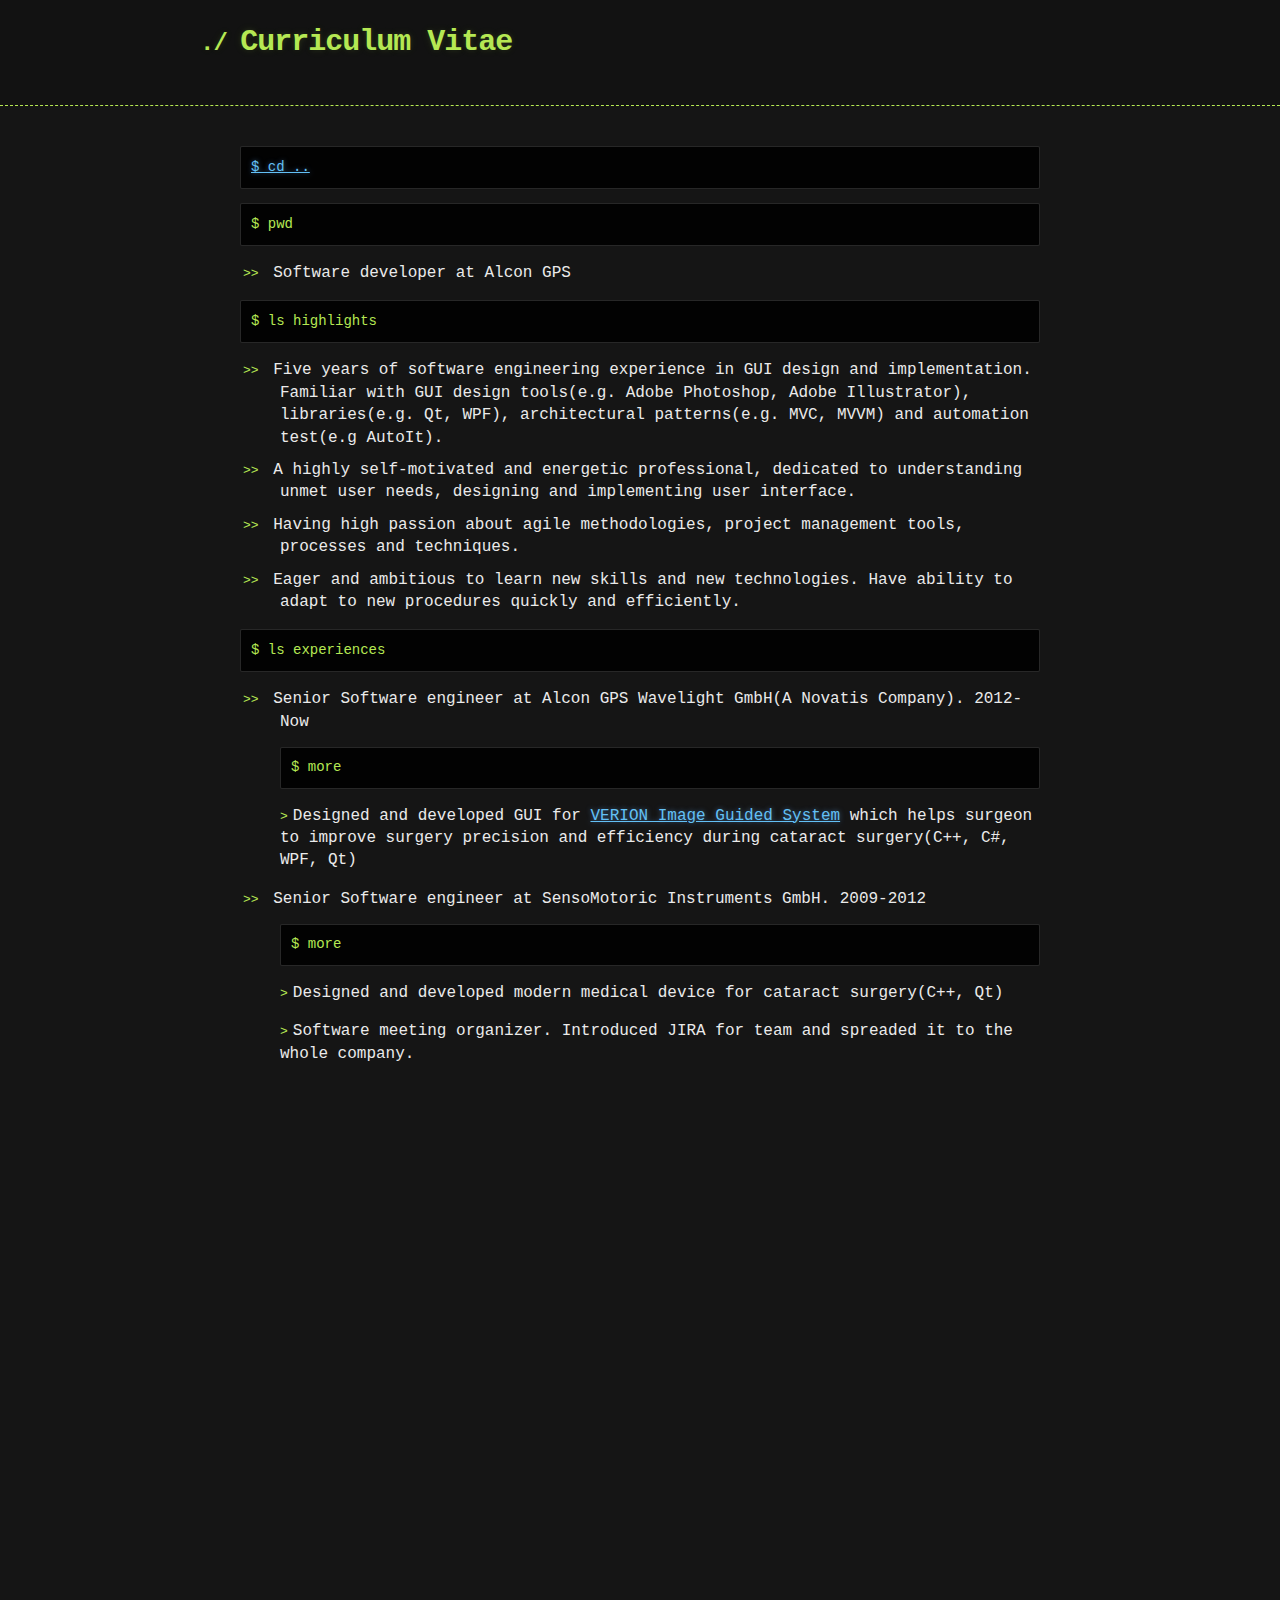
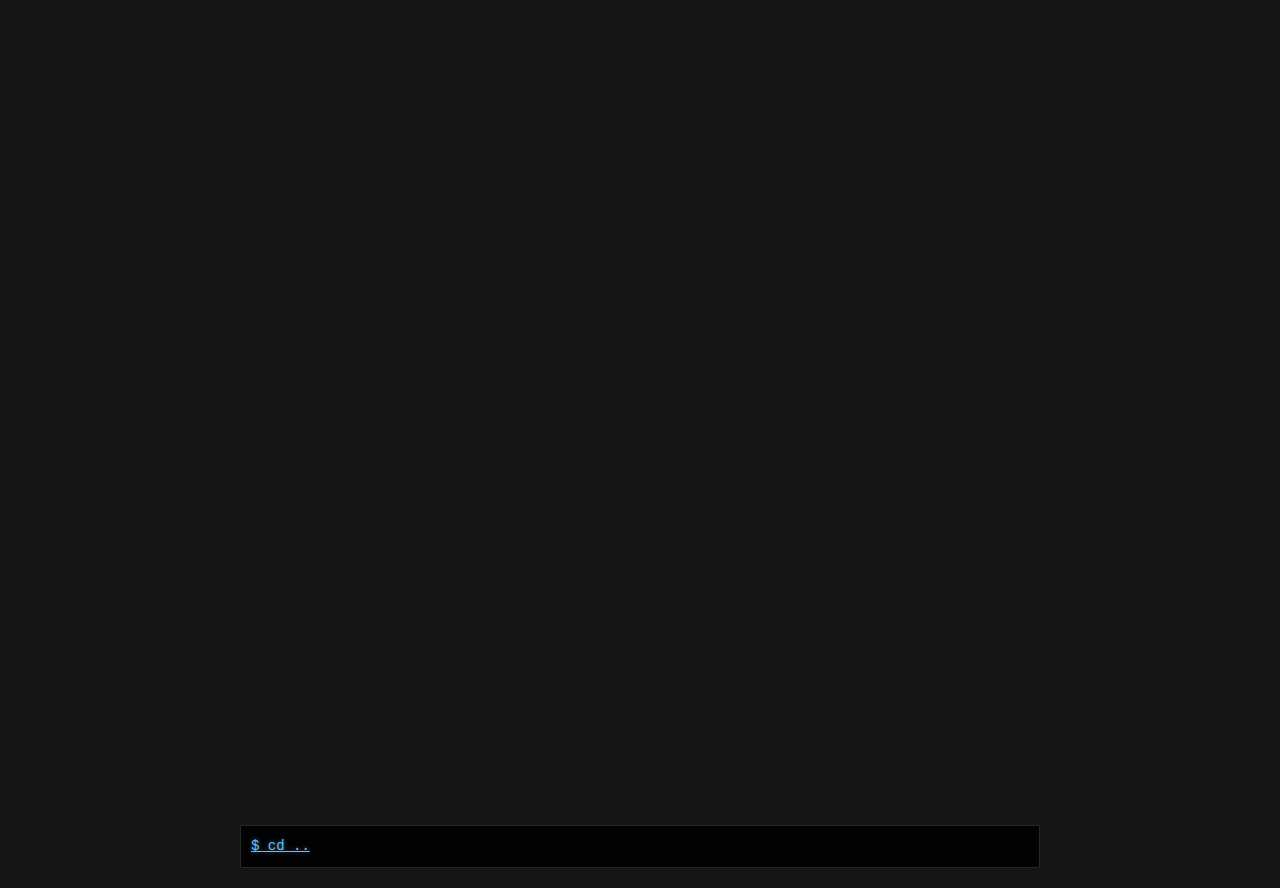
==== cv.html @ b55e8462 "add new homepage" ====
<!DOCTYPE html>
<html>

<head>
    <meta charset='utf-8'>
    <meta http-equiv="X-UA-Compatible" content="chrome=1">

    <link rel="stylesheet" type="text/css" href="css/stylesheet.css" media="screen" />
    <link rel="stylesheet" type="text/css" href="css/pygment_trac.css" media="screen" />
    <!-- <link rel="stylesheet" type="text/css" href="css/print.css" media="print" /> -->
    <link rel="stylesheet" href="css/animate.css">
    <title>CV of Zhiyi</title>
    <script src="js/wow.min.js"></script>
    <script>
    new WOW().init();
    </script>
</head>

<body>
    <header>
        <div class="container">
            <h1> Curriculum Vitae</h1>
            <h2></h2>

        </div>
    </header>

    <div class="container">
        <section id="main_content">
            <pre><code><a href="/">$ cd ..</a></code></pre>
            <pre><code>$ pwd </code></pre>
            <ul class="wow fadeIn">
                <li>
                    Software developer at Alcon GPS
                </li>
            </ul>

            <pre><code>$ ls highlights </code></pre>

            <ul class="wow fadeIn">
                <li>
                    Five years of software engineering experience in GUI design and implementation. Familiar with GUI design tools(e.g. Adobe Photoshop, Adobe Illustrator), libraries(e.g. Qt, WPF), architectural patterns(e.g. MVC, MVVM) and automation test(e.g AutoIt).
                    <br>
                </li>
                <li>
                    A highly self-motivated and energetic professional, dedicated to understanding unmet user needs, designing and implementing user interface.
                </li>
                <li>
                    Having high passion about agile methodologies, project management tools, processes and techniques.
                </li>
                <li>
                    Eager and ambitious to learn new skills and new technologies. Have ability to adapt to new procedures quickly and efficiently.
                </li>
            </ul>

            <pre><code>$ ls experiences </code></pre>
            <ul class="wow fadeIn">
                <li class="wow fadeIn">
                    Senior Software engineer at Alcon GPS Wavelight GmbH(A Novatis Company). 2012-Now
                    <pre><code>$ more </code></pre>
                    <p>Designed and developed GUI for <a href="https://www.myalcon.com/products/surgical/verion-guided-system/">VERION Image Guided System</a> which helps surgeon to improve surgery precision and efficiency during cataract surgery(C++, C#, WPF, Qt)</p>
                </li>
                <li class="wow fadeIn">
                    Senior Software engineer at SensoMotoric Instruments GmbH. 2009-2012
                    <pre><code>$ more </code></pre>
                    <p>Designed and developed modern medical device for cataract surgery(C++, Qt)</p>
                    <p>Software meeting organizer. Introduced JIRA for team and spreaded it to the whole company.</p>
                </li>
                <li class="wow fadeIn">
                    Internship at kijiji.cn(daughter company of ebay.com). 2008-2009
                    <pre><code>$ more </code></pre>
                    <p>Developed backend and tools for high traffic website.(PHP)</p>
                </li>
                <li class="wow fadeIn">
                    Internship at atech GmbH. 2007-2008
                    <pre><code>$ more </code></pre>
                    <p>C++ software engineer for aircraft engine blades optimization.(C++, Qt)</p>
                </li>
                <li class="wow fadeIn">
                    Internship at Advoservice GmbH(partner of DATEV AG). 2006-2007
                    <pre><code>$ more </code></pre>
                    <p>Developed attorney documentation management system(C#)</p>
                </li>
                <li class="wow fadeIn">
                    Other Projects
                    <pre><code>$ more </code></pre>
                    <p>Developed and maintaining open source project <a href="http://github.com/neohuang/teamode">Teamode</a> utilizing NodeJS</p>
                    <p>Successfully delivered an out sourcing project( Digital Decoration System) from ScreamPoint during study.</p>
                    <p>Developed an employee administration system for bowling alley with C#.</p>
                    <p>Developed a Computer Graphics 3D Rendering tool with C#.</p>
                    <p>Implemented AI strategies in project Robocup with Java.</p>
                </li>
            </ul>
            <pre class="wow fadeIn"><code>$ ls education </code></pre>
            <ul class="wow fadeIn">
                <li class="wow fadeIn">
                    2008-2009 Shanghai Jiaotong University | Computer Science, Computer Vision, MSc
                </li>
                <li class="wow fadeIn">
                    2005-2008 TU-Berlin | Computer Science, Computer Vision, Diplom-Informatiker
                </li class="wow fadeIn">
                <li>
                    2002-2005 Shanghai Jiaotong University | Computer Science, BSc
                </li>

            </ul>
            <pre class="wow fadeIn"><code>$ ls skills </code></pre>
            <ul class="wow fadeIn">
                <li class="wow fadeIn">
                    Knowledgeable in C++, C#, WPF, javascript, HTML, CSS, NodeJS, AngularJS
                </li>
                <li class="wow fadeIn">
                    Having Experience with Java, PHP, Ruby, Asp.net, SQLServer, MySql, MongoDB, Apache, Matlab
                </li>
                <li class="wow fadeIn">
                    Basic Knowledge of Rails, Yii
                </li>
                <li>
                  ISTQB Certified Tester Foundation Level.
                </li>

            </ul>
            <pre class="wow fadeIn"><code>$ ls languages </code></pre>
            <ul class="wow fadeIn">
                <li class="wow fadeIn">
                  Chinese: native
                </li>
                <li class="wow fadeIn">
                  English: fluent in speaking and writing
                </li>
                <li class="wow fadeIn">
                  German: conversational proficiency
                </li>
            </ul>

            <pre class="wow fadeIn"><code>$ ls Hobbies </code></pre>
            <ul class="wow fadeIn">
                <li class="wow fadeIn">
                  Tennis, Bowling, Taekwondo, PingPong, Piano, Painting, Cooking, Model building.
                </li>
            </ul>
            <pre><code><a href="/">$ cd ..</a></code></pre>
        </section>
    </div>


</body>

</html>
---- css/stylesheet.css ----
body {
  margin: 0;
  padding: 0;
  background: #151515 url("../images/bkg.png") 0 0;
  color: #eaeaea;
  font: 16px;
  line-height: 1.5;
  font-family: Monaco, "Bitstream Vera Sans Mono", "Lucida Console", Terminal, monospace;
}

/* General & 'Reset' Stuff */

.container {
  width: 90%;
  max-width: 800px;
  margin: 0 auto;
}

section {
  display: block;
  margin: 0 0 20px 0;
}

h1, h2, h3, h4, h5, h6 {
  margin: 0 0 20px;
}

li {
  line-height: 1.4 ;
  margin-top: 10px;
}

/* Header, <header>
   header   - container
   h1       - project name
   h2       - project description
*/

header {
  background: rgba(0, 0, 0, 0.1);
  width: 100%;
  border-bottom: 1px dashed #b5e853;
  padding: 20px 0;
  margin: 0 0 40px 0;
}

header h1 {
  font-size: 30px;
  line-height: 1.5;
  margin: 0 0 0 -40px;
  font-weight: bold;
  font-family: Monaco, "Bitstream Vera Sans Mono", "Lucida Console", Terminal, monospace;
  color: #b5e853;
  text-shadow: 0 1px 1px rgba(0, 0, 0, 0.1),
               0 0 5px rgba(181, 232, 83, 0.1),
               0 0 10px rgba(181, 232, 83, 0.1);
  letter-spacing: -1px;
  -webkit-font-smoothing: antialiased;
}

header h1:before {
  content: "./ ";
  font-size: 24px;
}

header h2 {
  font-size: 18px;
  font-weight: 300;
  color: #666;
}

#downloads .btn {
  display: inline-block;
  text-align: center;
  margin: 0;
}

/* Main Content
*/

#main_content {
  width: 100%;
  -webkit-font-smoothing: antialiased;
}
section img {
  max-width: 100%
}

h1, h2, h3, h4, h5, h6 {
  font-weight: normal;
  font-family: Monaco, "Bitstream Vera Sans Mono", "Lucida Console", Terminal, monospace;
  color: #b5e853;
  letter-spacing: -0.03em;
  text-shadow: 0 1px 1px rgba(0, 0, 0, 0.1),
               0 0 5px rgba(181, 232, 83, 0.1),
               0 0 10px rgba(181, 232, 83, 0.1);
}

#main_content h1 {
  font-size: 30px;
}

#main_content h2 {
  font-size: 24px;
}

#main_content h3 {
  font-size: 18px;
}

#main_content h4 {
  font-size: 14px;
}

#main_content h5 {
  font-size: 12px;
  text-transform: uppercase;
  margin: 0 0 5px 0;
}

#main_content h6 {
  font-size: 12px;
  text-transform: uppercase;
  color: #999;
  margin: 0 0 5px 0;
}

dt {
  font-style: italic;
  font-weight: bold;
}

ul li {
  list-style: none;
}

ul li:before {
  content: ">>";
  font-family: Monaco, "Bitstream Vera Sans Mono", "Lucida Console", Terminal, monospace;
  font-size: 13px;
  color: #b5e853;
  margin-left: -37px;
  margin-right: 5px;
  line-height: 16px;
}

li p:before {
  content: ">";
  font-family: Monaco, "Bitstream Vera Sans Mono", "Lucida Console", Terminal, monospace;
  font-size: 13px;
  color: #b5e853;
  margin-right: 5px;
  line-height: 16px;
}

blockquote {
  color: #aaa;
  padding-left: 10px;
  border-left: 1px dotted #666;
}

pre {
  background: rgba(0, 0, 0, 0.9);
  border: 1px solid rgba(255, 255, 255, 0.15);
  padding: 10px;
  font-size: 14px;
  color: #b5e853;
  border-radius: 2px;
  -moz-border-radius: 2px;
  -webkit-border-radius: 2px;
  text-wrap: normal;
  overflow: auto;
  overflow-y: hidden;
}

table {
  width: 100%;
  margin: 0 0 20px 0;
}

th {
  text-align: left;
  border-bottom: 1px dashed #b5e853;
  padding: 5px 10px;
}

td {
  padding: 5px 10px;
}

hr {
  height: 0;
  border: 0;
  border-bottom: 1px dashed #b5e853;
  color: #b5e853;
}

/* Buttons
*/

.btn {
  display: inline-block;
  background: -webkit-linear-gradient(top, rgba(40, 40, 40, 0.3), rgba(35, 35, 35, 0.3) 50%, rgba(10, 10, 10, 0.3) 50%, rgba(0, 0, 0, 0.3));
  padding: 8px 18px;
  border-radius: 50px;
  border: 2px solid rgba(0, 0, 0, 0.7);
  border-bottom: 2px solid rgba(0, 0, 0, 0.7);
  border-top: 2px solid rgba(0, 0, 0, 1);
  color: rgba(255, 255, 255, 0.8);
  font-family: Helvetica, Arial, sans-serif;
  font-weight: bold;
  font-size: 13px;
  text-decoration: none;
  text-shadow: 0 -1px 0 rgba(0, 0, 0, 0.75);
  box-shadow: inset 0 1px 0 rgba(255, 255, 255, 0.05);
}

.btn:hover {
  background: -webkit-linear-gradient(top, rgba(40, 40, 40, 0.6), rgba(35, 35, 35, 0.6) 50%, rgba(10, 10, 10, 0.8) 50%, rgba(0, 0, 0, 0.8));
}

.btn .icon {
  display: inline-block;
  width: 16px;
  height: 16px;
  margin: 1px 8px 0 0;
  float: left;
}

.btn-github .icon {
  opacity: 0.6;
  background: url("../images/blacktocat.png") 0 0 no-repeat;
}

/* Links
   a, a:hover, a:visited
*/

a {
  color: #63c0f5;
  text-shadow: 0 0 5px rgba(104, 182, 255, 0.5);
}

/* Clearfix */

.cf:before, .cf:after {
  content:"";
  display:table;
}

.cf:after {
  clear:both;
}

.cf {
  zoom:1;
}
---- css/pygment_trac.css ----
.highlight .c { color: #999988; font-style: italic } /* Comment */
.highlight .err { color: #a61717; background-color: #e3d2d2 } /* Error */
.highlight .k { font-weight: bold } /* Keyword */
.highlight .o { font-weight: bold } /* Operator */
.highlight .cm { color: #999988; font-style: italic } /* Comment.Multiline */
.highlight .cp { color: #999999; font-weight: bold } /* Comment.Preproc */
.highlight .c1 { color: #999988; font-style: italic } /* Comment.Single */
.highlight .cs { color: #999999; font-weight: bold; font-style: italic } /* Comment.Special */
.highlight .gd { color: #000000; background-color: #ffdddd } /* Generic.Deleted */
.highlight .gd .x { color: #000000; background-color: #ffaaaa } /* Generic.Deleted.Specific */
.highlight .ge { font-style: italic } /* Generic.Emph */
.highlight .gr { color: #aa0000 } /* Generic.Error */
.highlight .gh { color: #999999 } /* Generic.Heading */
.highlight .gi { color: #000000; background-color: #ddffdd } /* Generic.Inserted */
.highlight .gi .x { color: #000000; background-color: #aaffaa } /* Generic.Inserted.Specific */
.highlight .go { color: #888888 } /* Generic.Output */
.highlight .gp { color: #555555 } /* Generic.Prompt */
.highlight .gs { font-weight: bold } /* Generic.Strong */
.highlight .gu { color: #800080; font-weight: bold; } /* Generic.Subheading */
.highlight .gt { color: #aa0000 } /* Generic.Traceback */
.highlight .kc { font-weight: bold } /* Keyword.Constant */
.highlight .kd { font-weight: bold } /* Keyword.Declaration */
.highlight .kn { font-weight: bold } /* Keyword.Namespace */
.highlight .kp { font-weight: bold } /* Keyword.Pseudo */
.highlight .kr { font-weight: bold } /* Keyword.Reserved */
.highlight .kt { color: #445588; font-weight: bold } /* Keyword.Type */
.highlight .m { color: #009999 } /* Literal.Number */
.highlight .s { color: #d14 } /* Literal.String */
.highlight .na { color: #008080 } /* Name.Attribute */
.highlight .nb { color: #0086B3 } /* Name.Builtin */
.highlight .nc { color: #445588; font-weight: bold } /* Name.Class */
.highlight .no { color: #008080 } /* Name.Constant */
.highlight .ni { color: #800080 } /* Name.Entity */
.highlight .ne { color: #990000; font-weight: bold } /* Name.Exception */
.highlight .nf { color: #990000; font-weight: bold } /* Name.Function */
.highlight .nn { color: #555555 } /* Name.Namespace */
.highlight .nt { color: #CBDFFF } /* Name.Tag */
.highlight .nv { color: #008080 } /* Name.Variable */
.highlight .ow { font-weight: bold } /* Operator.Word */
.highlight .w { color: #bbbbbb } /* Text.Whitespace */
.highlight .mf { color: #009999 } /* Literal.Number.Float */
.highlight .mh { color: #009999 } /* Literal.Number.Hex */
.highlight .mi { color: #009999 } /* Literal.Number.Integer */
.highlight .mo { color: #009999 } /* Literal.Number.Oct */
.highlight .sb { color: #d14 } /* Literal.String.Backtick */
.highlight .sc { color: #d14 } /* Literal.String.Char */
.highlight .sd { color: #d14 } /* Literal.String.Doc */
.highlight .s2 { color: #d14 } /* Literal.String.Double */
.highlight .se { color: #d14 } /* Literal.String.Escape */
.highlight .sh { color: #d14 } /* Literal.String.Heredoc */
.highlight .si { color: #d14 } /* Literal.String.Interpol */
.highlight .sx { color: #d14 } /* Literal.String.Other */
.highlight .sr { color: #009926 } /* Literal.String.Regex */
.highlight .s1 { color: #d14 } /* Literal.String.Single */
.highlight .ss { color: #990073 } /* Literal.String.Symbol */
.highlight .bp { color: #999999 } /* Name.Builtin.Pseudo */
.highlight .vc { color: #008080 } /* Name.Variable.Class */
.highlight .vg { color: #008080 } /* Name.Variable.Global */
.highlight .vi { color: #008080 } /* Name.Variable.Instance */
.highlight .il { color: #009999 } /* Literal.Number.Integer.Long */

.type-csharp .highlight .k { color: #0000FF }
.type-csharp .highlight .kt { color: #0000FF }
.type-csharp .highlight .nf { color: #000000; font-weight: normal }
.type-csharp .highlight .nc { color: #2B91AF }
.type-csharp .highlight .nn { color: #000000 }
.type-csharp .highlight .s { color: #A31515 }
.type-csharp .highlight .sc { color: #A31515 }
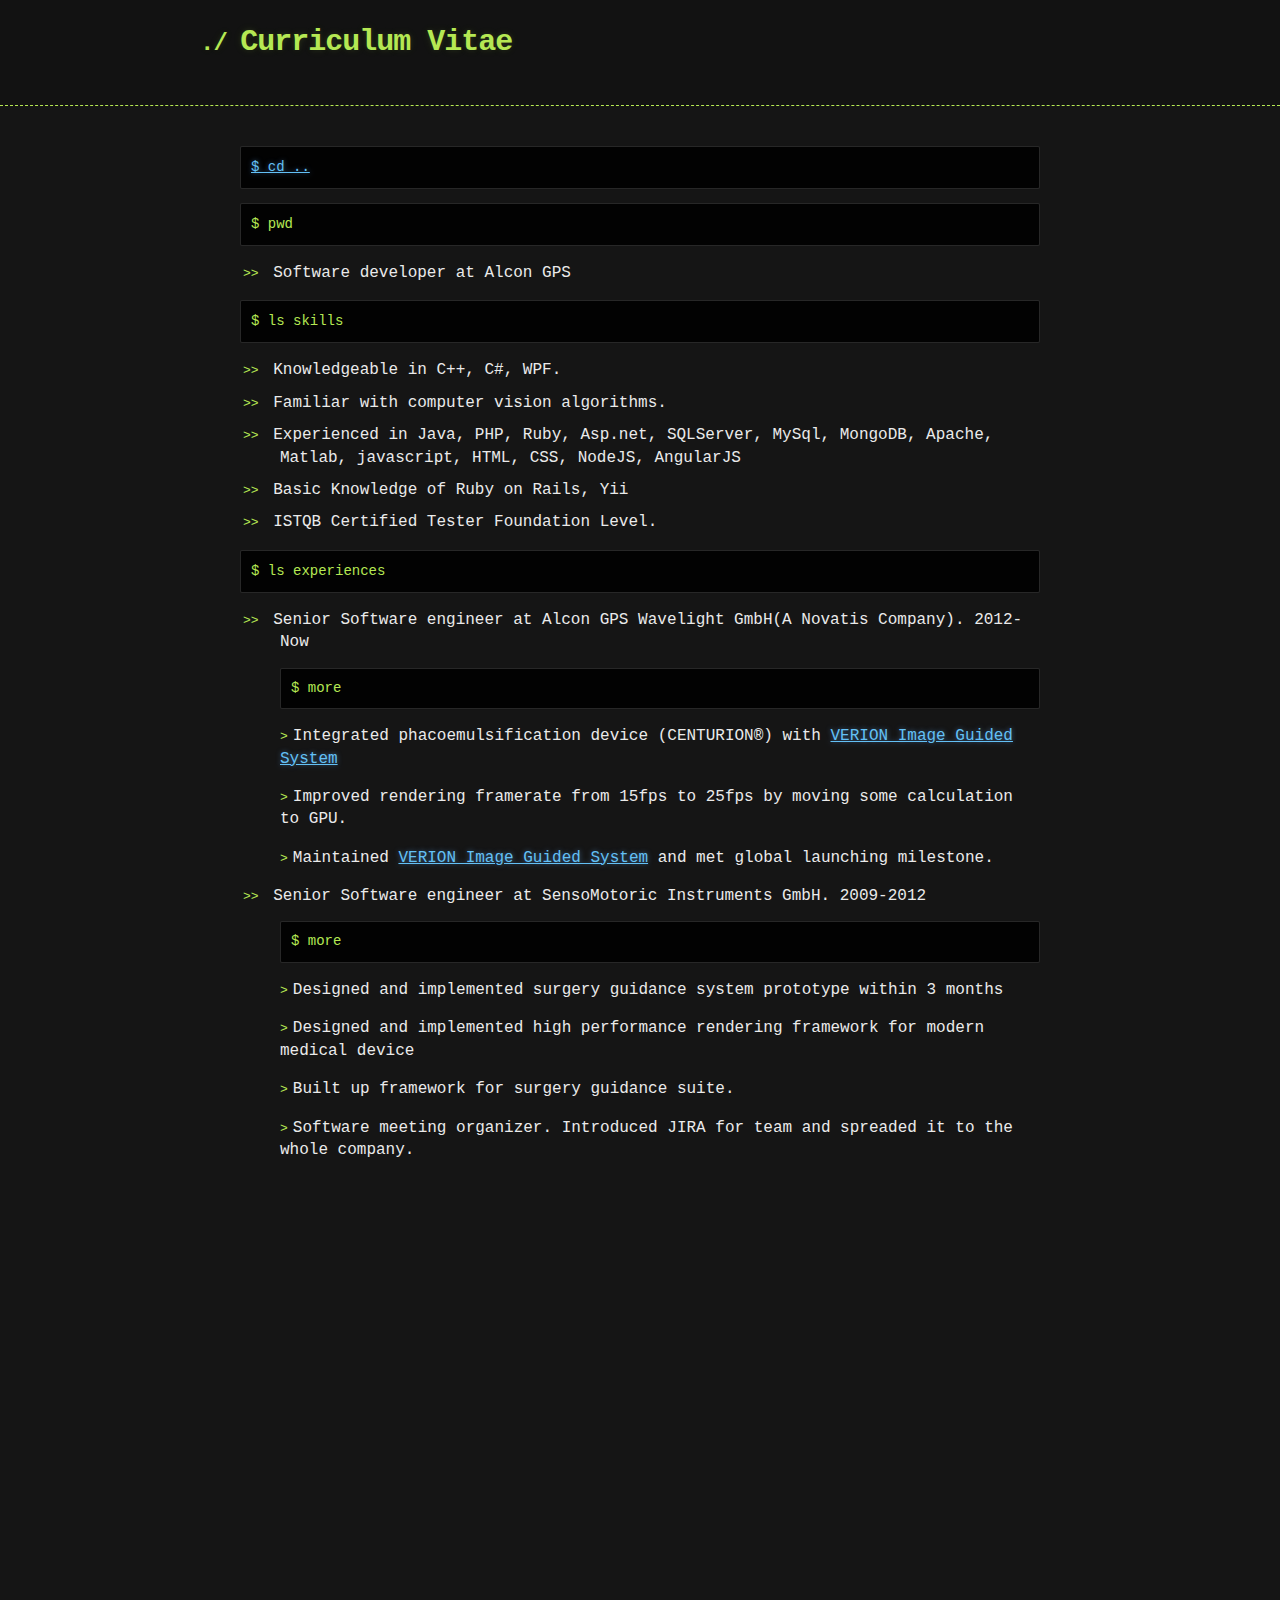
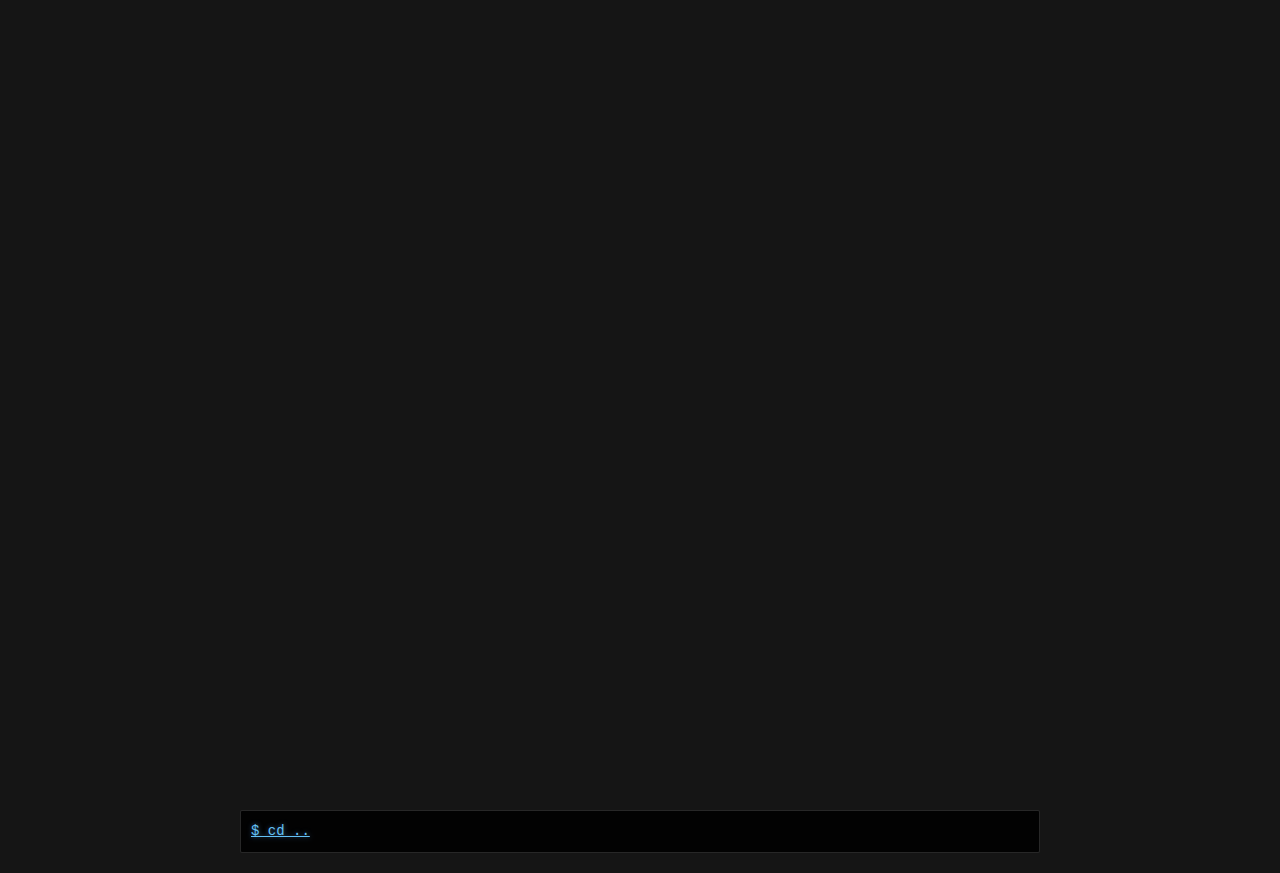
==== commit 99e15a59: "finished more things i loved and cv" ====
--- a/cv.html
+++ b/cv.html
@@ -34,7 +34,26 @@
                     Software developer at Alcon GPS
                 </li>
             </ul>
+            <pre class="wow fadeIn"><code>$ ls skills </code></pre>
+            <ul class="wow fadeIn">
+                <li class="wow fadeIn">
+                    Knowledgeable in C++, C#, WPF.
+                </li>
+                <li class="wow fadeIn">
+                    Familiar with computer vision algorithms.
+                </li>
+                <li class="wow fadeIn">
+                    Experienced in Java, PHP, Ruby, Asp.net, SQLServer, MySql, MongoDB, Apache, Matlab, javascript, HTML, CSS, NodeJS, AngularJS
+                </li>
+                <li class="wow fadeIn">
+                    Basic Knowledge of Ruby on Rails, Yii
+                </li>
+                <li class="wow fadeIn">
+                  ISTQB Certified Tester Foundation Level.
+                </li>
 
+            </ul>
+<!--
             <pre><code>$ ls highlights </code></pre>
 
             <ul class="wow fadeIn">
@@ -52,34 +71,40 @@
                     Eager and ambitious to learn new skills and new technologies. Have ability to adapt to new procedures quickly and efficiently.
                 </li>
             </ul>
+-->
 
             <pre><code>$ ls experiences </code></pre>
             <ul class="wow fadeIn">
                 <li class="wow fadeIn">
                     Senior Software engineer at Alcon GPS Wavelight GmbH(A Novatis Company). 2012-Now
                     <pre><code>$ more </code></pre>
-                    <p>Designed and developed GUI for <a href="https://www.myalcon.com/products/surgical/verion-guided-system/">VERION Image Guided System</a> which helps surgeon to improve surgery precision and efficiency during cataract surgery(C++, C#, WPF, Qt)</p>
+                    <p>Integrated phacoemulsification device (CENTURION®) with <a href="https://www.myalcon.com/products/surgical/verion-guided-system/">VERION Image Guided System</a></p>
+                    <p>Improved rendering framerate from 15fps to 25fps by moving some calculation to GPU.</p>
+                    <p>Maintained <a href="https://www.myalcon.com/products/surgical/verion-guided-system/">VERION Image Guided System</a> and met global launching milestone.</p>
                 </li>
                 <li class="wow fadeIn">
                     Senior Software engineer at SensoMotoric Instruments GmbH. 2009-2012
                     <pre><code>$ more </code></pre>
-                    <p>Designed and developed modern medical device for cataract surgery(C++, Qt)</p>
+                    <p>Designed and implemented surgery guidance system prototype within 3 months</p>
+                    <p>Designed and implemented high performance rendering framework for modern medical device</p>
+                    <p>Built up framework for surgery guidance suite.</p>
                     <p>Software meeting organizer. Introduced JIRA for team and spreaded it to the whole company.</p>
                 </li>
                 <li class="wow fadeIn">
-                    Internship at kijiji.cn(daughter company of ebay.com). 2008-2009
+                    Internship at kijiji.cn(subsidiary of ebay.com, renamed as baixing.com in 2009). 2008-2009
                     <pre><code>$ more </code></pre>
-                    <p>Developed backend and tools for high traffic website.(PHP)</p>
+                    <p>Developed some administrative tools with PHP, some of which are still in use.</p>
+                    <p>Implemented some backend components.</p>
                 </li>
                 <li class="wow fadeIn">
                     Internship at atech GmbH. 2007-2008
                     <pre><code>$ more </code></pre>
-                    <p>C++ software engineer for aircraft engine blades optimization.(C++, Qt)</p>
+                    <p>Developed blade visualization components for aircraft engine blades optimization with C++ and Qt.</p>
                 </li>
                 <li class="wow fadeIn">
                     Internship at Advoservice GmbH(partner of DATEV AG). 2006-2007
                     <pre><code>$ more </code></pre>
-                    <p>Developed attorney documentation management system(C#)</p>
+                    <p>Developed documentation management system for attorney with C#</p>
                 </li>
                 <li class="wow fadeIn">
                     Other Projects
@@ -94,32 +119,17 @@
             <pre class="wow fadeIn"><code>$ ls education </code></pre>
             <ul class="wow fadeIn">
                 <li class="wow fadeIn">
-                    2008-2009 Shanghai Jiaotong University | Computer Science, Computer Vision, MSc
+                    2008-2009 Shanghai Jiaotong University | Computer Science, Computer Vision, M.Sc
                 </li>
                 <li class="wow fadeIn">
                     2005-2008 TU-Berlin | Computer Science, Computer Vision, Diplom-Informatiker
                 </li class="wow fadeIn">
                 <li>
-                    2002-2005 Shanghai Jiaotong University | Computer Science, BSc
+                    2002-2005 Shanghai Jiaotong University | Computer Science, B.Sc
                 </li>
 
             </ul>
-            <pre class="wow fadeIn"><code>$ ls skills </code></pre>
-            <ul class="wow fadeIn">
-                <li class="wow fadeIn">
-                    Knowledgeable in C++, C#, WPF, javascript, HTML, CSS, NodeJS, AngularJS
-                </li>
-                <li class="wow fadeIn">
-                    Having Experience with Java, PHP, Ruby, Asp.net, SQLServer, MySql, MongoDB, Apache, Matlab
-                </li>
-                <li class="wow fadeIn">
-                    Basic Knowledge of Rails, Yii
-                </li>
-                <li>
-                  ISTQB Certified Tester Foundation Level.
-                </li>
-
-            </ul>
+            
             <pre class="wow fadeIn"><code>$ ls languages </code></pre>
             <ul class="wow fadeIn">
                 <li class="wow fadeIn">
